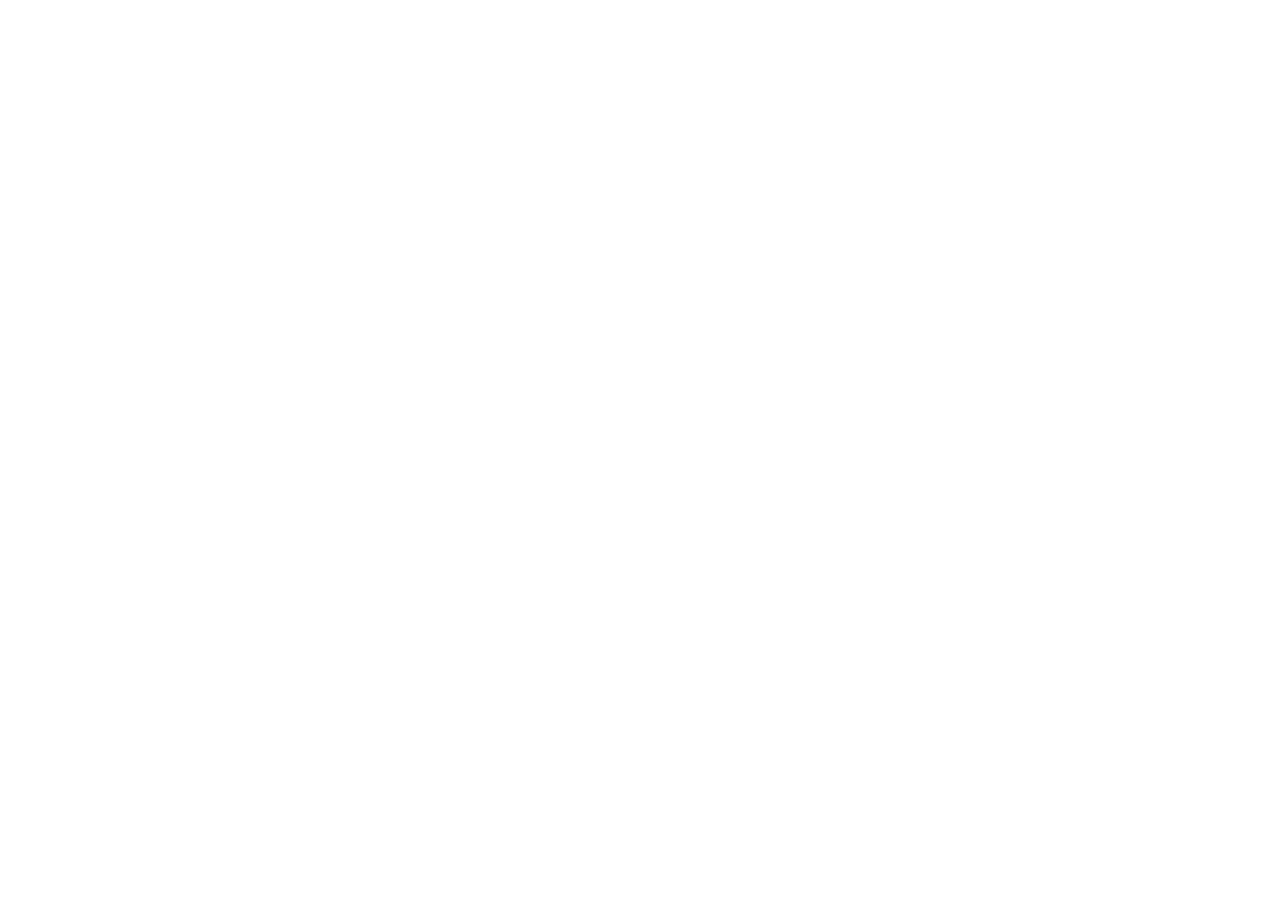
==== test/bobble-test.html @ 95124c9d "Move test.html to bobble-test.html" ====
<!doctype html>
<html>
  <head>
    <title>Bobble Test</title>
    <link href="test.css" media="screen" rel="stylesheet" type="text/css" />
    <script type="text/javascript" language="JavaScript" src="http://ajax.googleapis.com/ajax/libs/prototype/1.6.1.0/prototype.js"></script>
    <script type="text/javascript" language="JavaScript" src="../src/bobble.js"></script>
  </head>
  <body>



<script class="js-test" type="text/bobble">
// Time cannot go backwards
assertThrows(function() {
  advanceToTime(1);
  advanceToTime(0);
}, "Expected error to have been raised when attempting to rewind time");
</script>



<script class="js-test" type="text/bobble">
// setTimeout does not fire early
var a = false;
setTimeout(function() { a = true; }, 100);
advanceToTime(99);
assertEquals(false, a, "Expected setTimeout not to have fired early");
</script>



<script class="js-test" type="text/bobble">
// setTimeout does not fire early relative to current time
var a = false;
advanceToTime(50);
setTimeout( function() { a = true; }, 100);
advanceToTime(149);
assertEquals(false, a, "Expected setTimeout not to have fired early");
</script>



<script class="js-test" type="text/bobble">
// setTimeout fires relative to current time
var a = false;
advanceToTime(50);
setTimeout( function() { a = true; }, 100);
advanceToTime(150);
assertEquals(true, a, "Expected setTimeout to have fired after elapsed time");
</script>



<script class="js-test" type="text/bobble">
// setTimeout does not repeat
var a = false;
setTimeout( function() { a = true; }, 100);
advanceToTime(100);
assertEquals(true, a, "Expected setTimeout to have fired once");
a = false;
advanceToTime(200);
assertEquals(false, a, "Expected setTimeout not to have fired again");
</script>



<script class="js-test" type="text/bobble">
// setInterval repeats
var a = false;
setInterval( function() { a = true; }, 100);
advanceToTime(100);
assertEquals(true, a, "Expected setInterval to have fired once");
a = false;
advanceToTime(200);
assertEquals(true, a, "Expected setInterval to have fired again");
</script>



<script class="js-test" type="text/bobble">
// setInterval fires once per busy-interval
var a = 0;
setInterval( function() { a++; }, 100);
advanceToTime(400);
assertEquals(1, a, "Expected setInterval to have fired once");
advanceToTime(800);
assertEquals(2, a, "Expected setInterval to have fired twice");
</script>



<script class="js-test" type="text/bobble">
// postMessage does not fire early
var a = false;
window.addEventListener('message', function() { a = true; }, false);
postMessage('message', '*');
assertEquals(false, a, "Expected postMessage not to have fired");
</script>



<script class="js-test" type="text/bobble">
// postMessage fires
var a = false;
window.addEventListener('message', function() { a = true; }, false);
postMessage('message', '*');
advanceToTime(0);
assertEquals(true, a, "Expected postMessage to have fired");
</script>



<script class="js-test" type="text/bobble">
// postMessage fires once
var a = false;
window.addEventListener('message', function() { a = true; }, false);
postMessage('message', '*');
advanceToTime(0);
a = false;
advanceToTime(0);
assertEquals(false, a, "Expected postMessage not to have fired again");
</script>



<script class="js-test" type="text/bobble">
// clearTimeout clears
var a = false;
var timeout = setTimeout(function() { a = true; }, 100);
clearTimeout(timeout);
advanceToTime(100);
assertEquals(false, a, "Expected cleared setTimeout not to have fired");
</script>



<script class="js-test" type="text/bobble">
// clearInterval clears
var a = false;
var interval = setInterval(function() { a = true; }, 100);
advanceToTime(100);
assertEquals(true, a, "Expected setInterval to have fired before clearing");
a = false;
clearInterval(interval);
advanceToTime(200);
assertEquals(false, a, "Expected cleared setInterval not to have fired again");
</script>



<script class="js-test" type="text/bobble">
// new Date() is controlled by bobble
var then = new Date();
advanceToTime(100);
var now = new Date();
assertEquals(100, now - then, "Expected bobble time to control Date");
</script>



<script class="js-test" type="text/bobble">
// Explicit Date constructor signatures work correctly
assertEquals(1275785813010, new Date(1275785813010));
assertEquals(1275785813000, new Date("2010-06-05 17:56:53 GMT-0700 (PDT)"));
assertEquals(1277967600000, new Date(2010, 6));
assertEquals(1278313200000, new Date(2010, 6, 5));
assertEquals(1278374400000, new Date(2010, 6, 5, 17));
assertEquals(1278377760000, new Date(2010, 6, 5, 17, 56));
assertEquals(1278377813000, new Date(2010, 6, 5, 17, 56, 53));
assertEquals(1278377813010, new Date(2010, 6, 5, 17, 56, 53, 10));
</script>



<script class="js-test" type="text/bobble">
// window.setTimeout fires
var a = false;
window.setTimeout( function() { a = true; }, 100);
advanceToTime(100);
assertEquals(true, a, "Expected window.setTimeout to have fired after elapsed time");
</script>



<script class="js-test" type="text/bobble">
// window.setInterval fires
var a = false;
window.setInterval( function() { a = true; }, 100);
advanceToTime(100);
assertEquals(true, a, "Expected window.setInterval to have fired after elapsed time");
</script>



<script class="js-test" type="text/bobble">
// window.clearTimeout clears implicit setTimeout
var a = false;
var timeout = setTimeout( function() { a = true; }, 100);
window.clearTimeout(timeout);
advanceToTime(100);
assertEquals(false, a, "Expected window.clearTimeout to have cleared implicit setTimeout");
</script>



<script class="js-test" type="text/bobble">
// window.clearInterval clears implict setInterval
var a = false;
var interval = setInterval( function() { a = true; }, 100);
window.clearInterval(interval);
advanceToTime(100);
assertEquals(false, a, "Expected window.clearInterval to have cleared implicit setInterval");
</script>



  <script type="text/javascript" language="JavaScript" src="bobbled-tests-runner.js"></script>
  
  </body>
</html>
---- test/test.css ----
.js-test-result-status { padding: 10px; margin: 2px; }
.js-test-result-status pre { padding: 0; margin: 0; }
.js-test-result-status-success { background-color: #A0FFA0; display: none; }
.js-test-result-status-failure { background-color: #FF8080; }
.js-test-result-status .js-test-result-message { margin: 15px 10px 10px; font-weight: bold; }
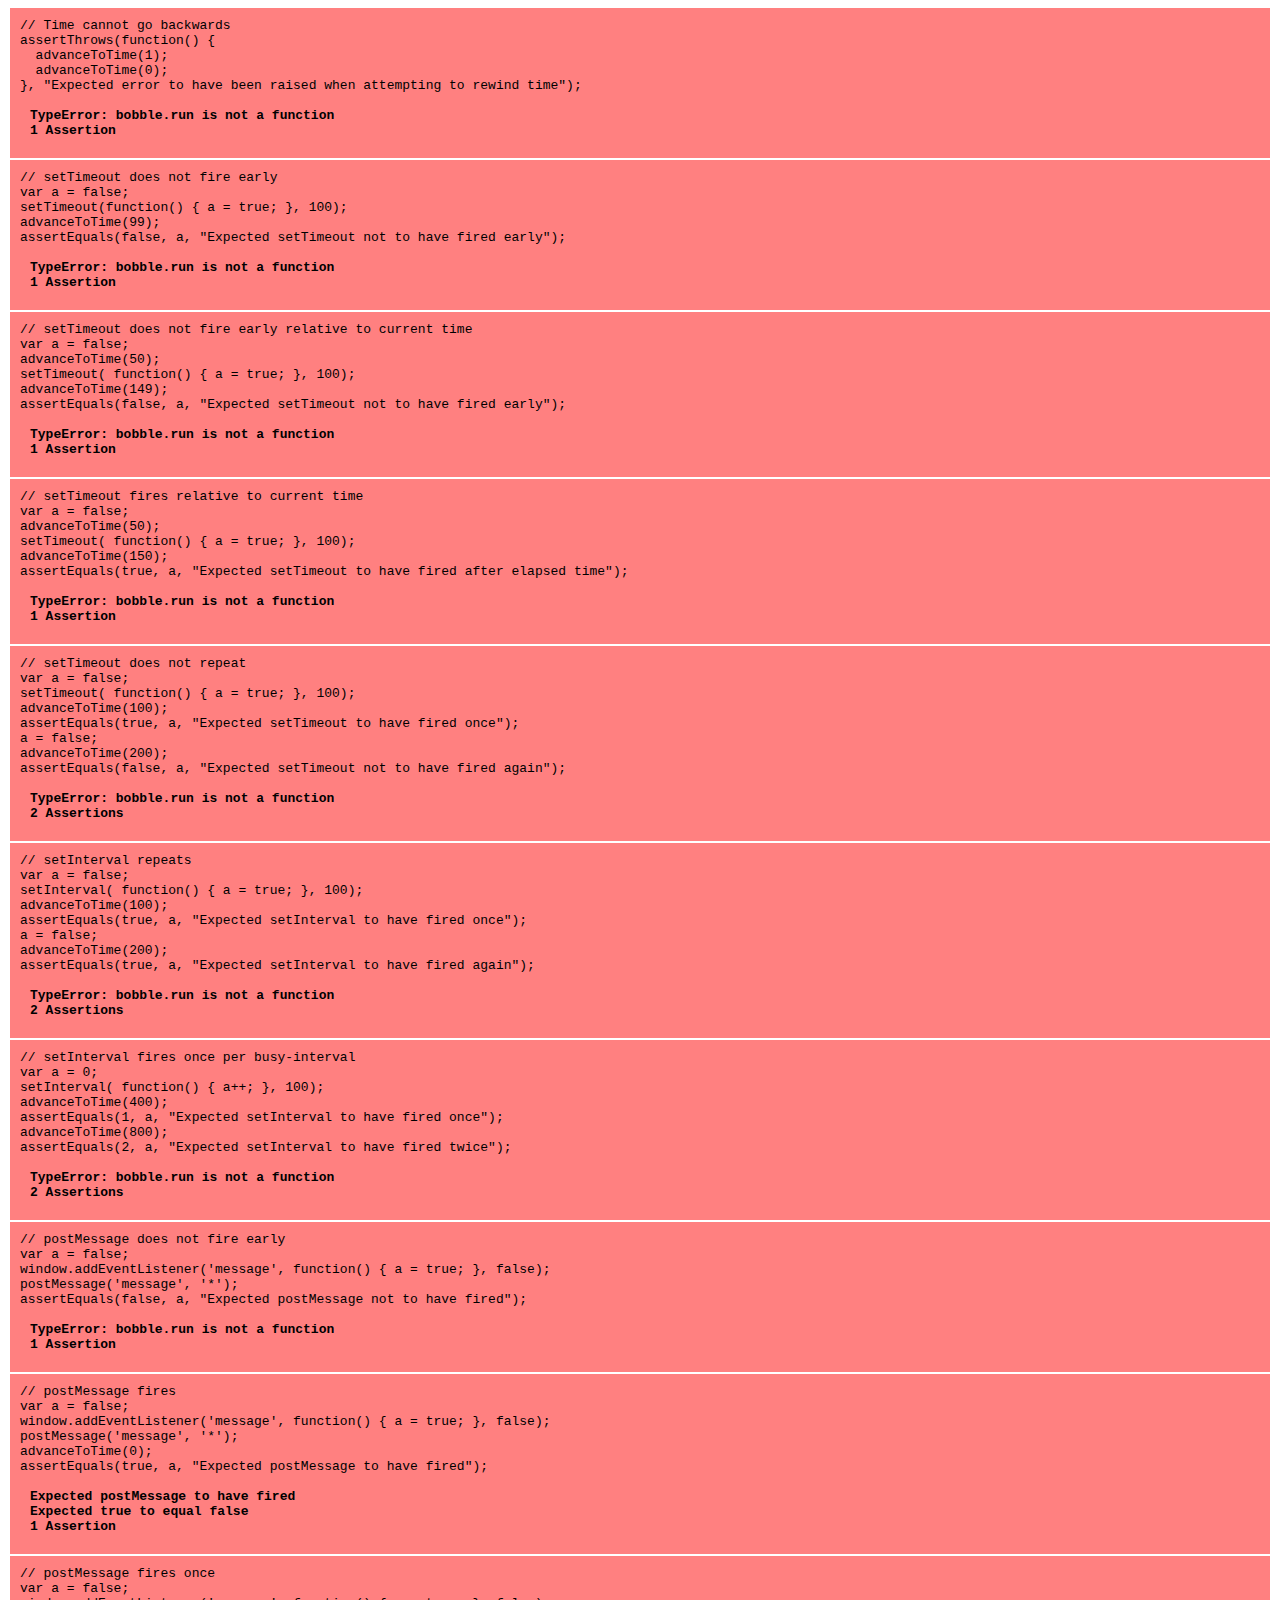
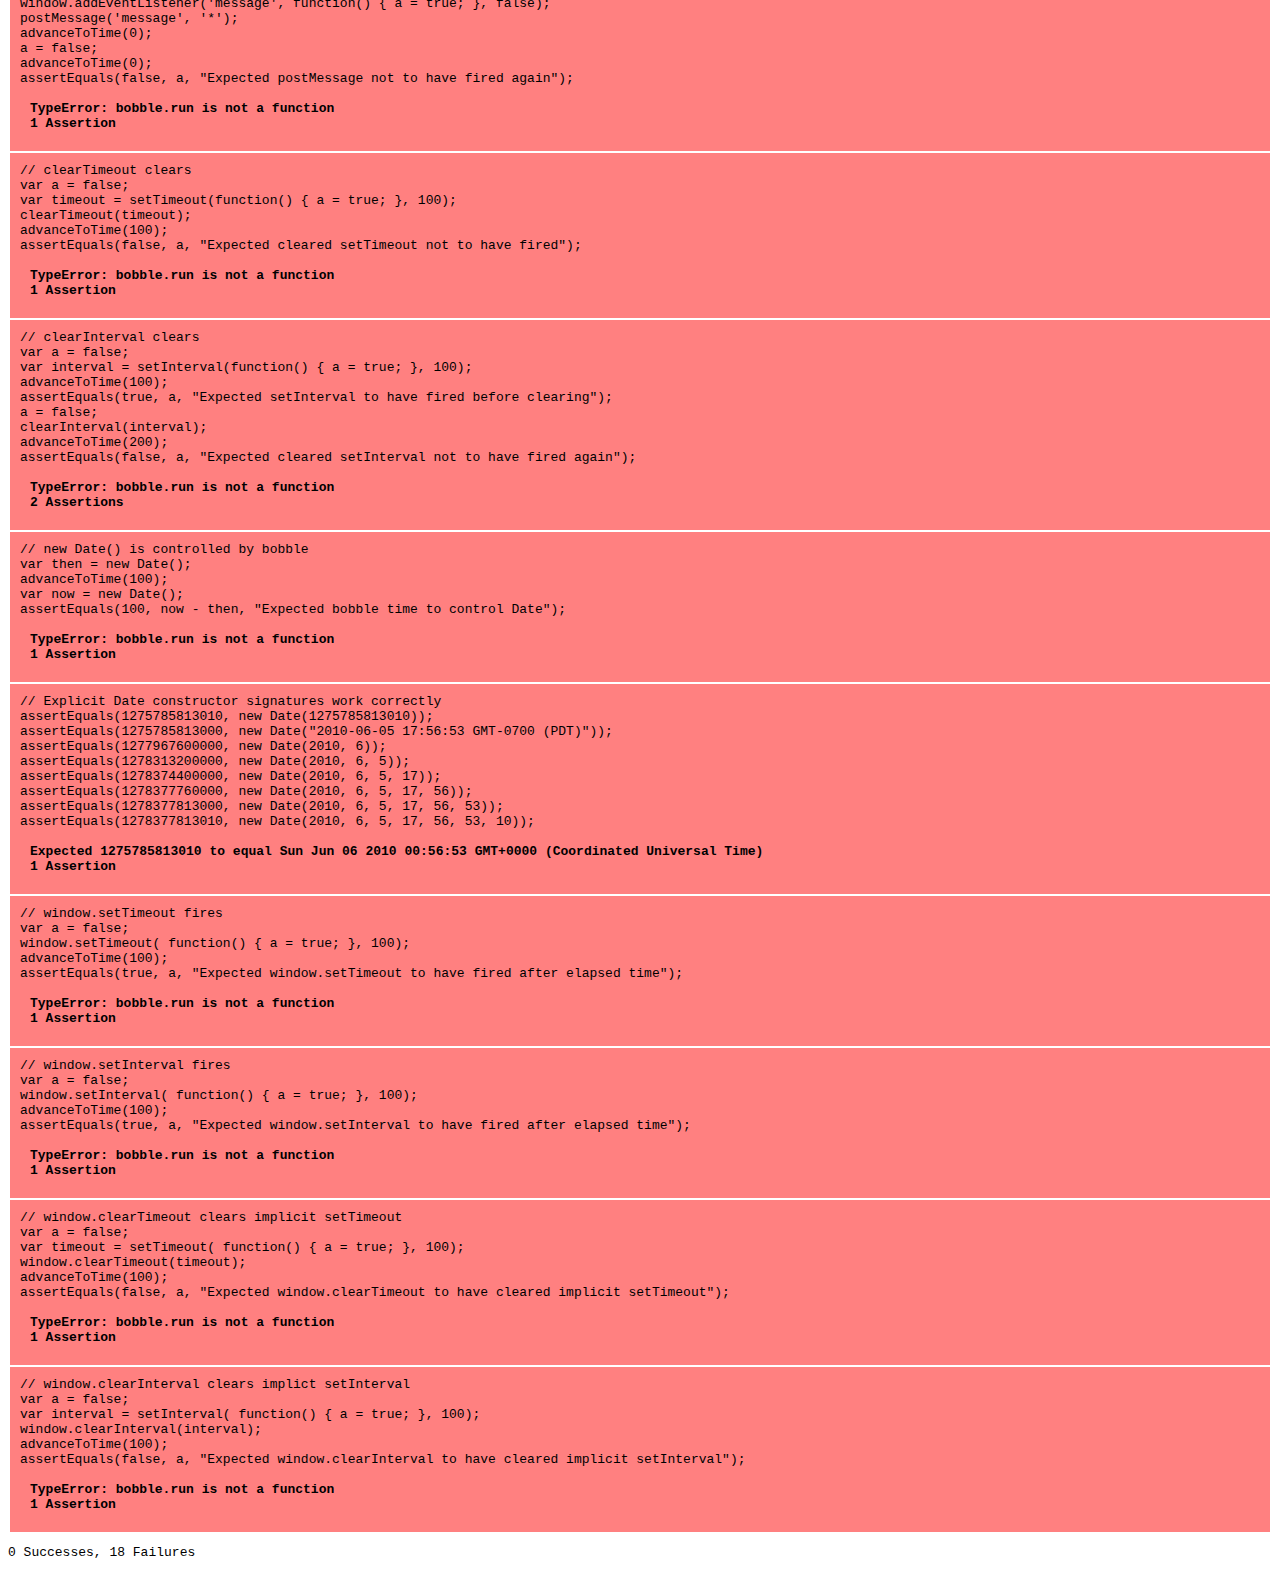
==== commit 1bcd687a: "Use local version of prototype for tests" ====
--- a/test/bobble-test.html
+++ b/test/bobble-test.html
@@ -3,7 +3,7 @@
   <head>
     <title>Bobble Test</title>
     <link href="test.css" media="screen" rel="stylesheet" type="text/css" />
-    <script type="text/javascript" language="JavaScript" src="http://ajax.googleapis.com/ajax/libs/prototype/1.6.1.0/prototype.js"></script>
+    <script type="text/javascript" language="JavaScript" src="prototype.js"></script>
     <script type="text/javascript" language="JavaScript" src="../src/bobble.js"></script>
   </head>
   <body>
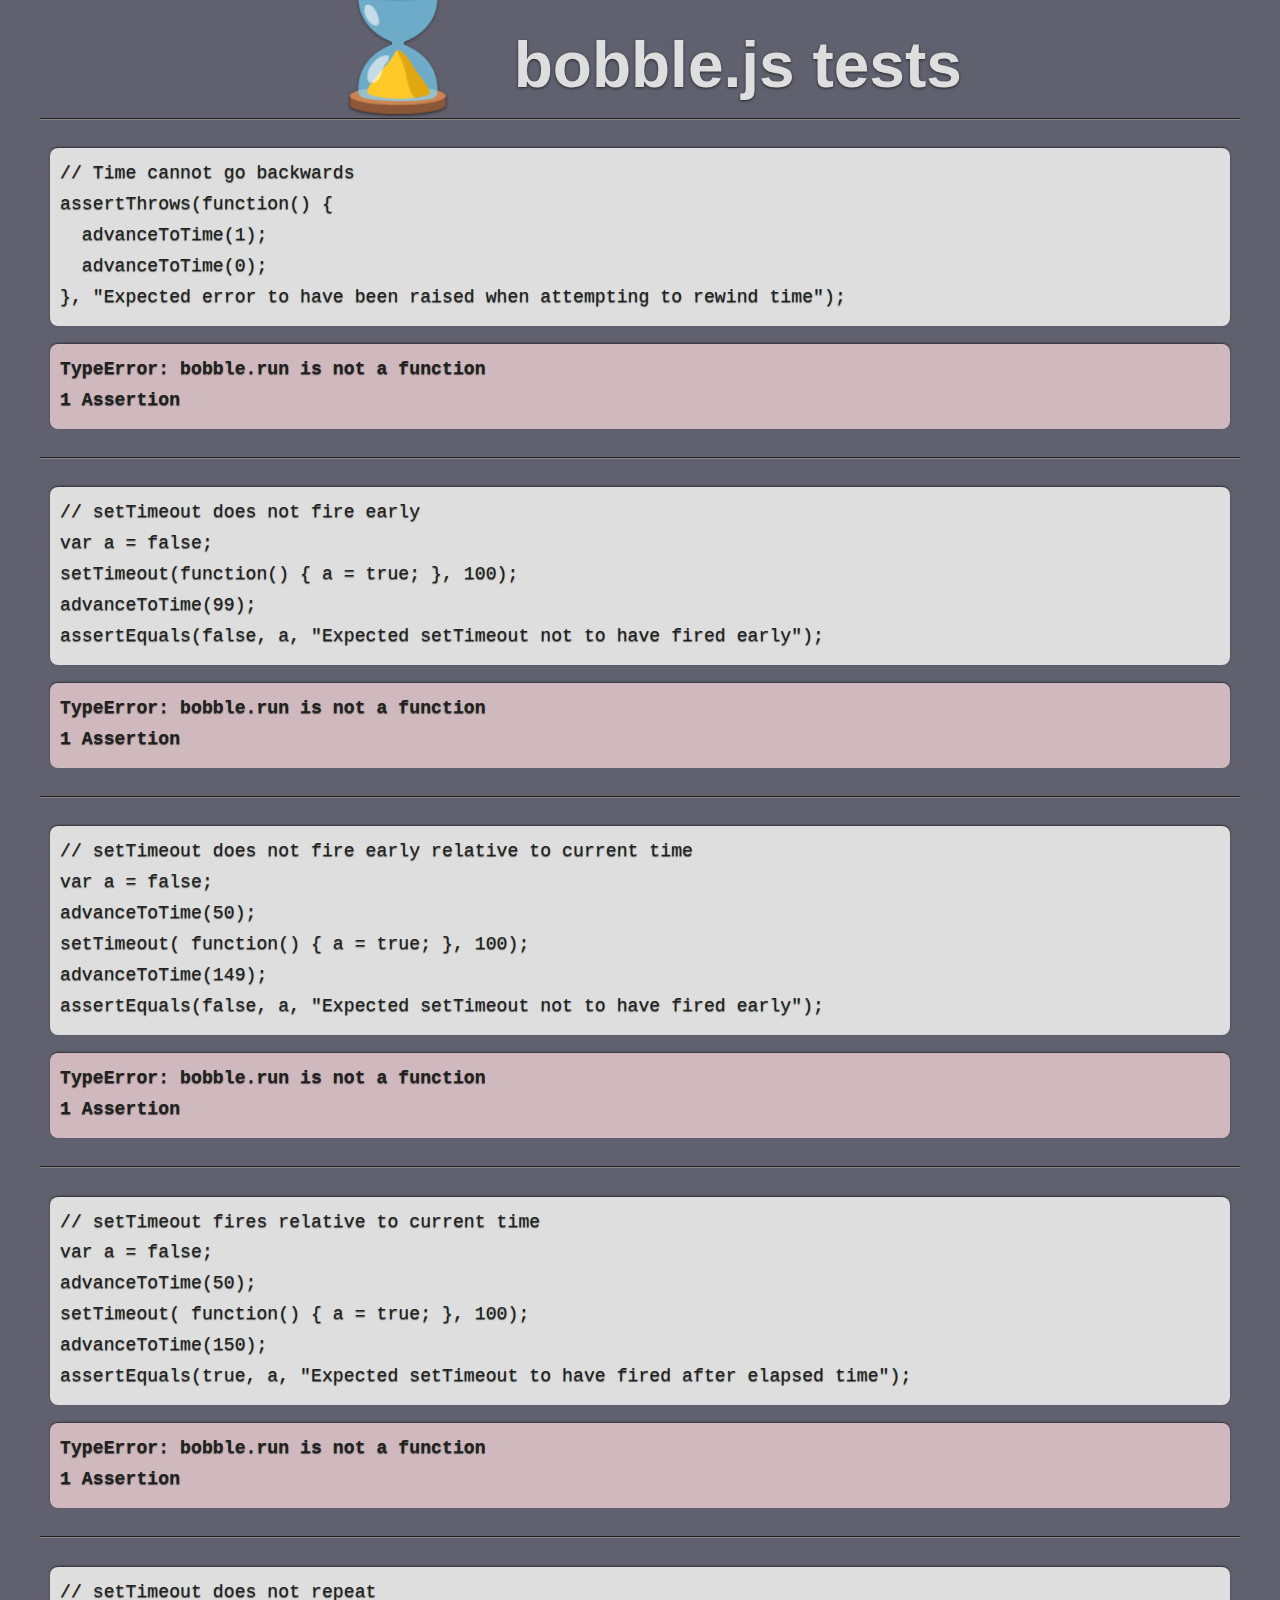
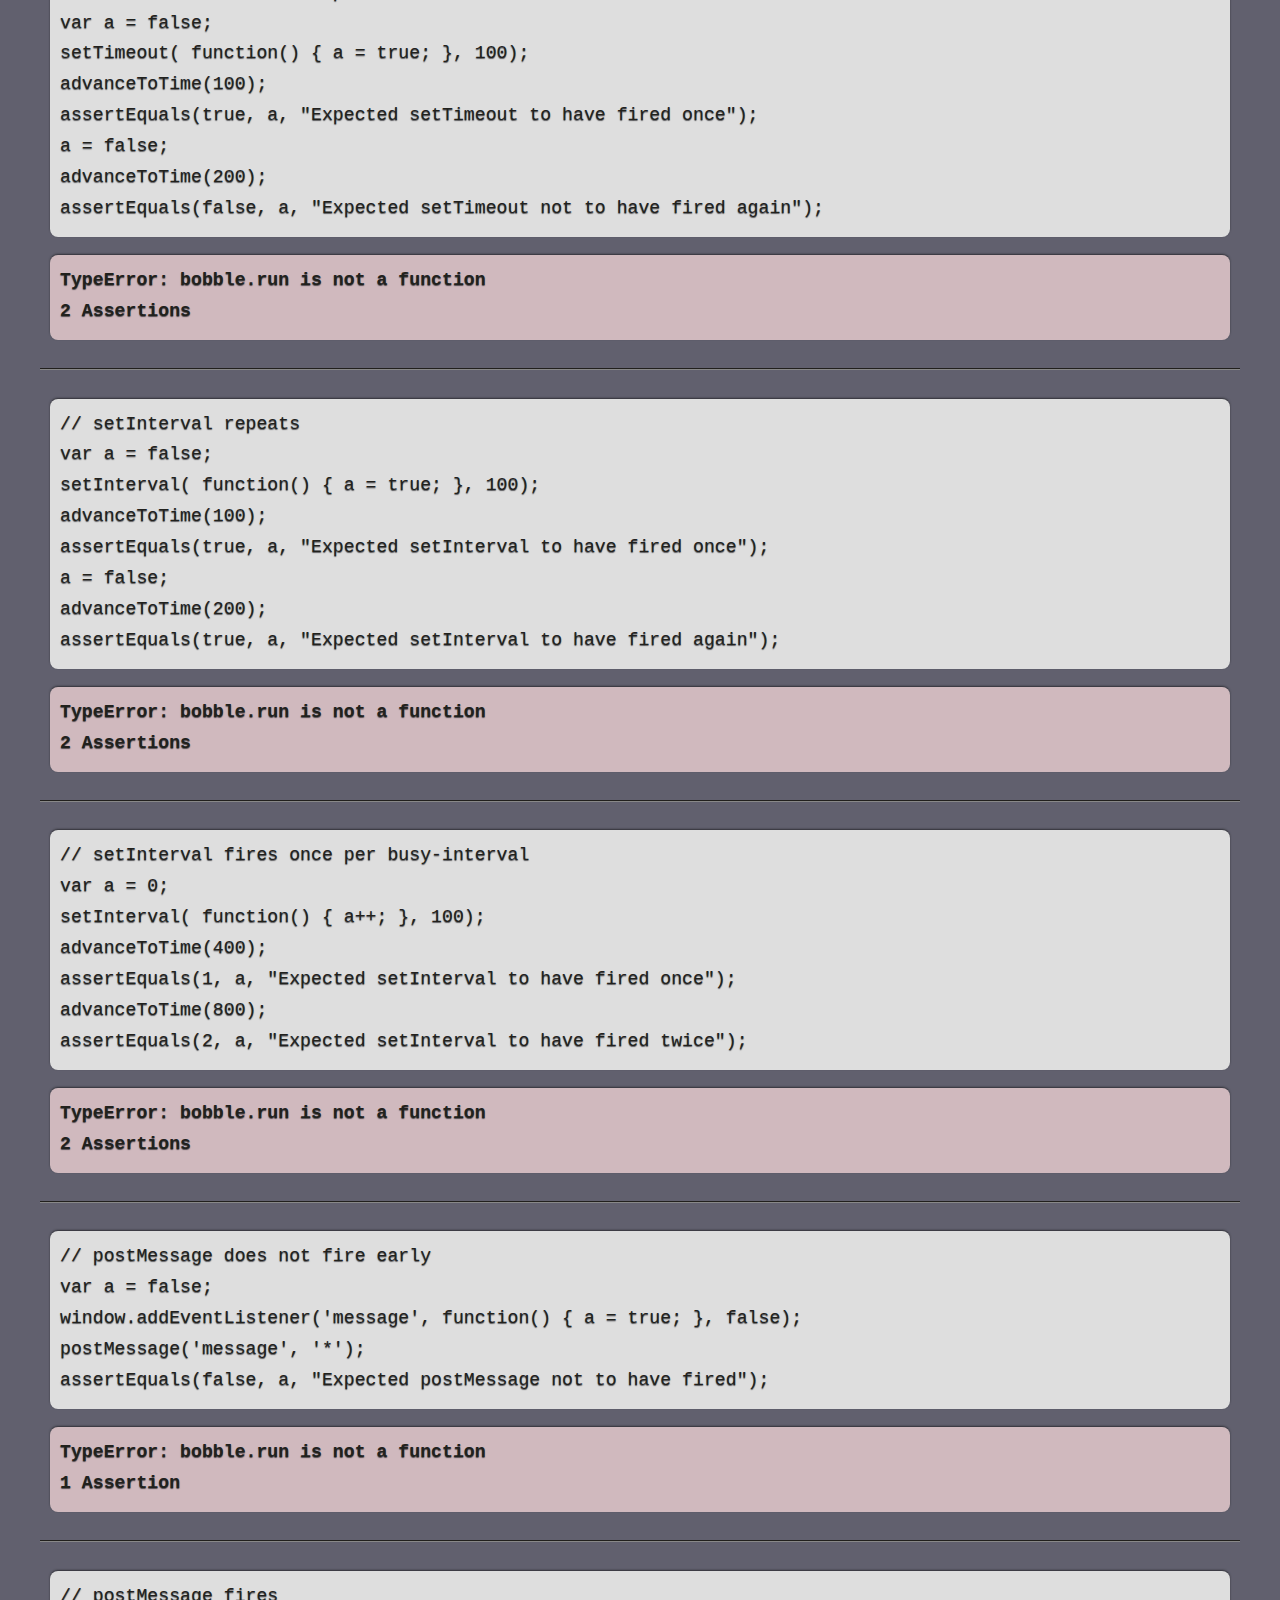
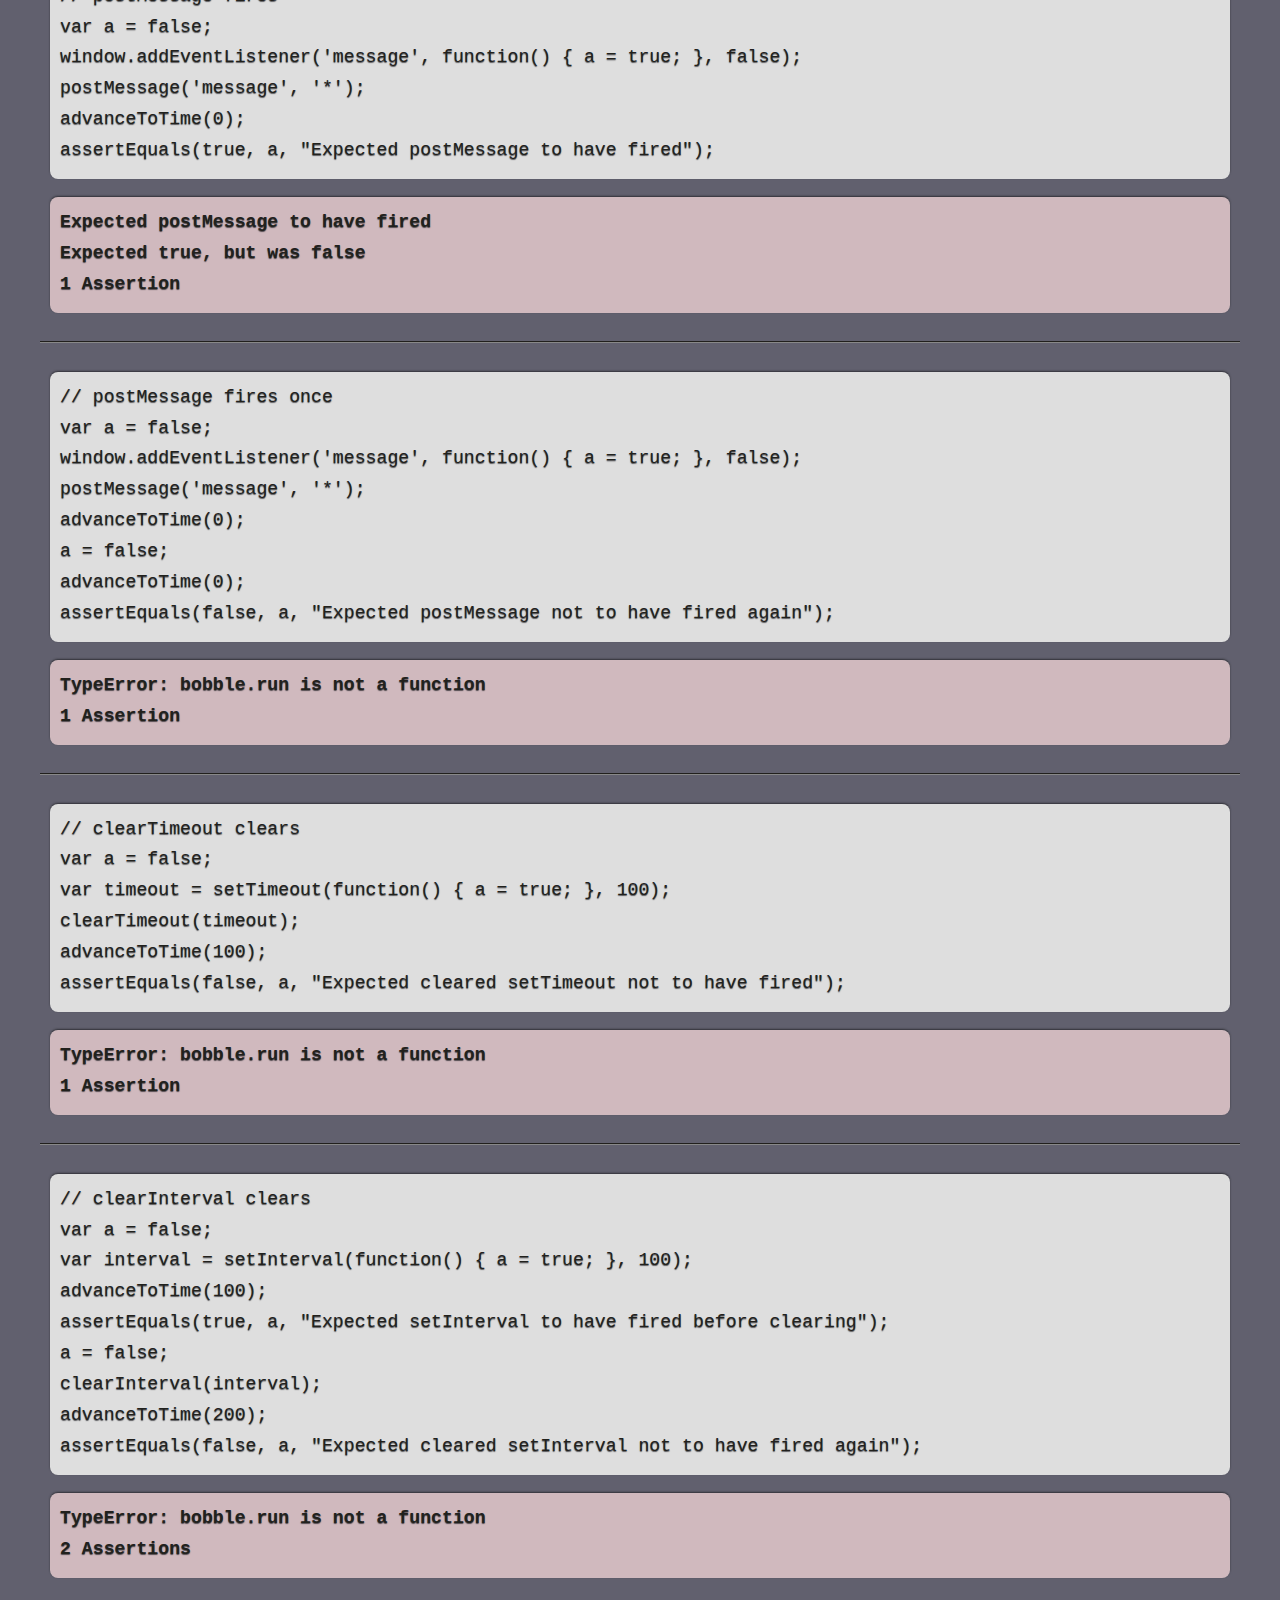
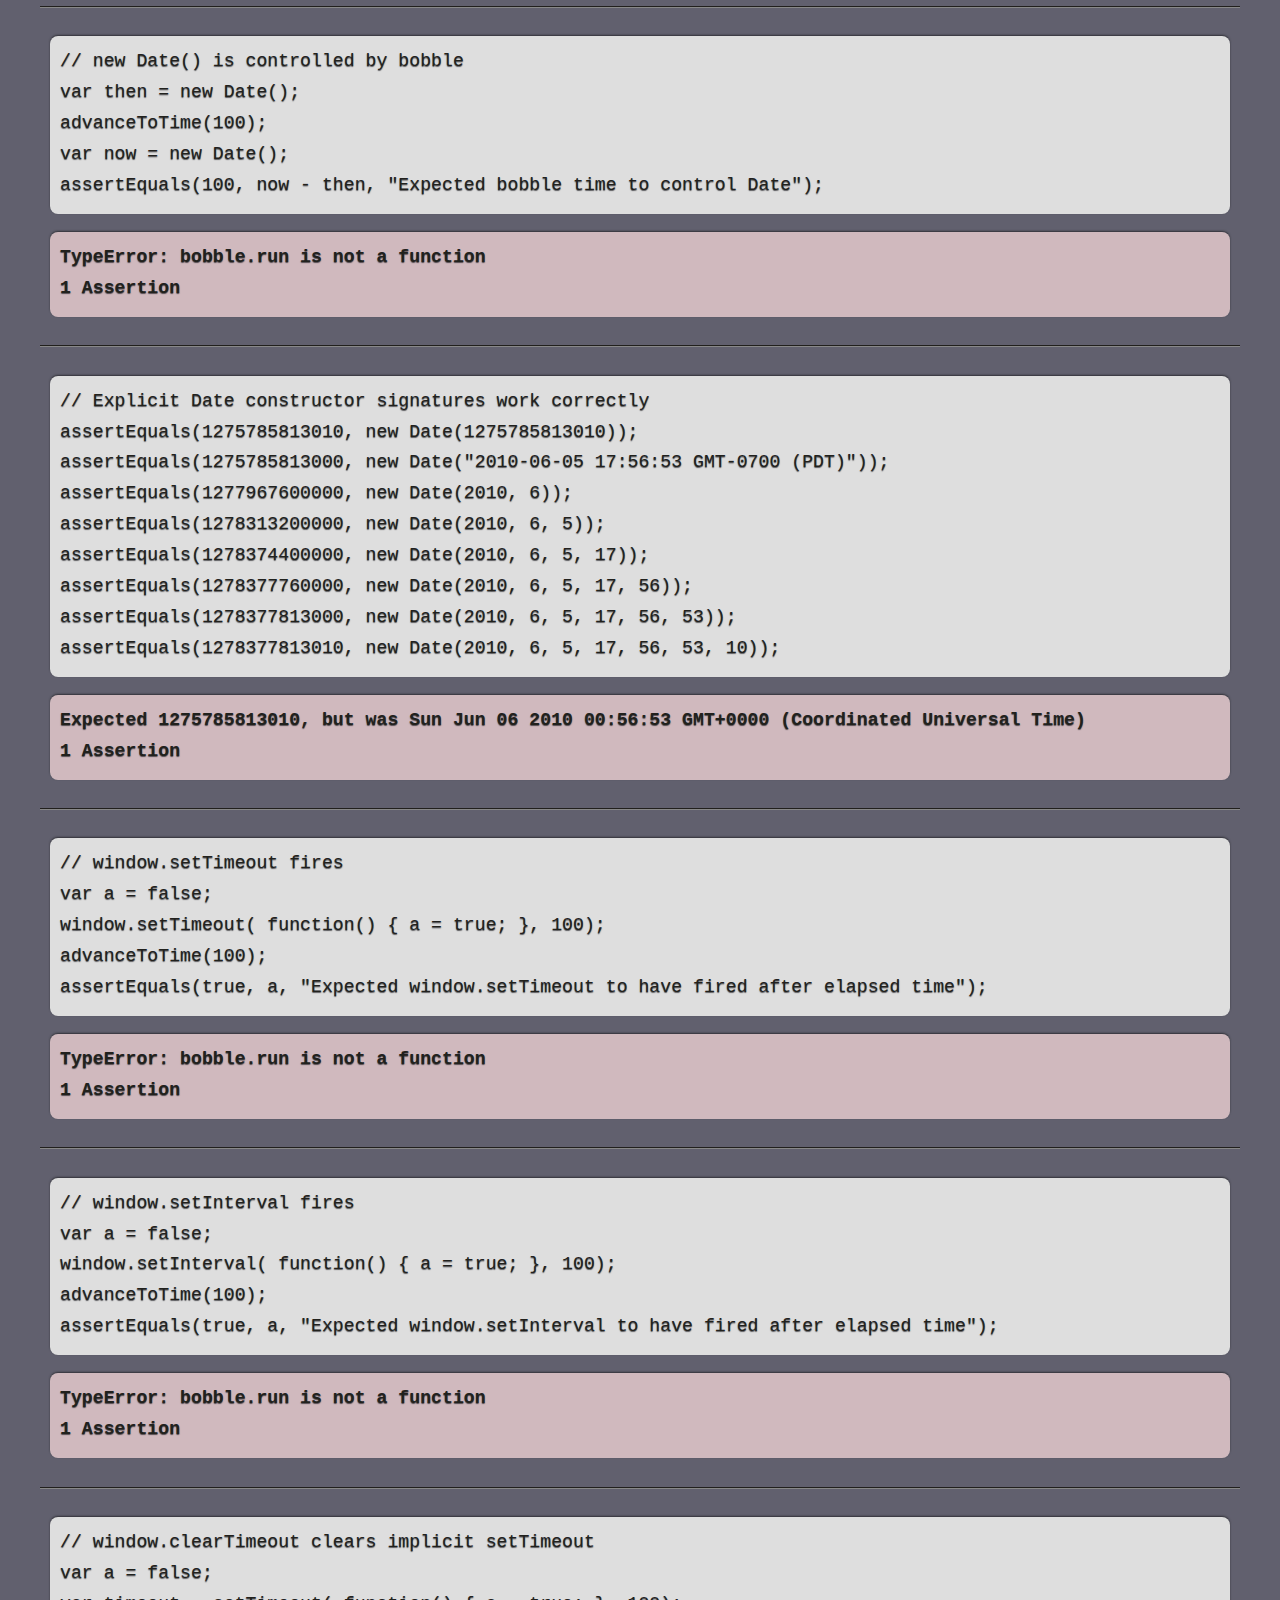
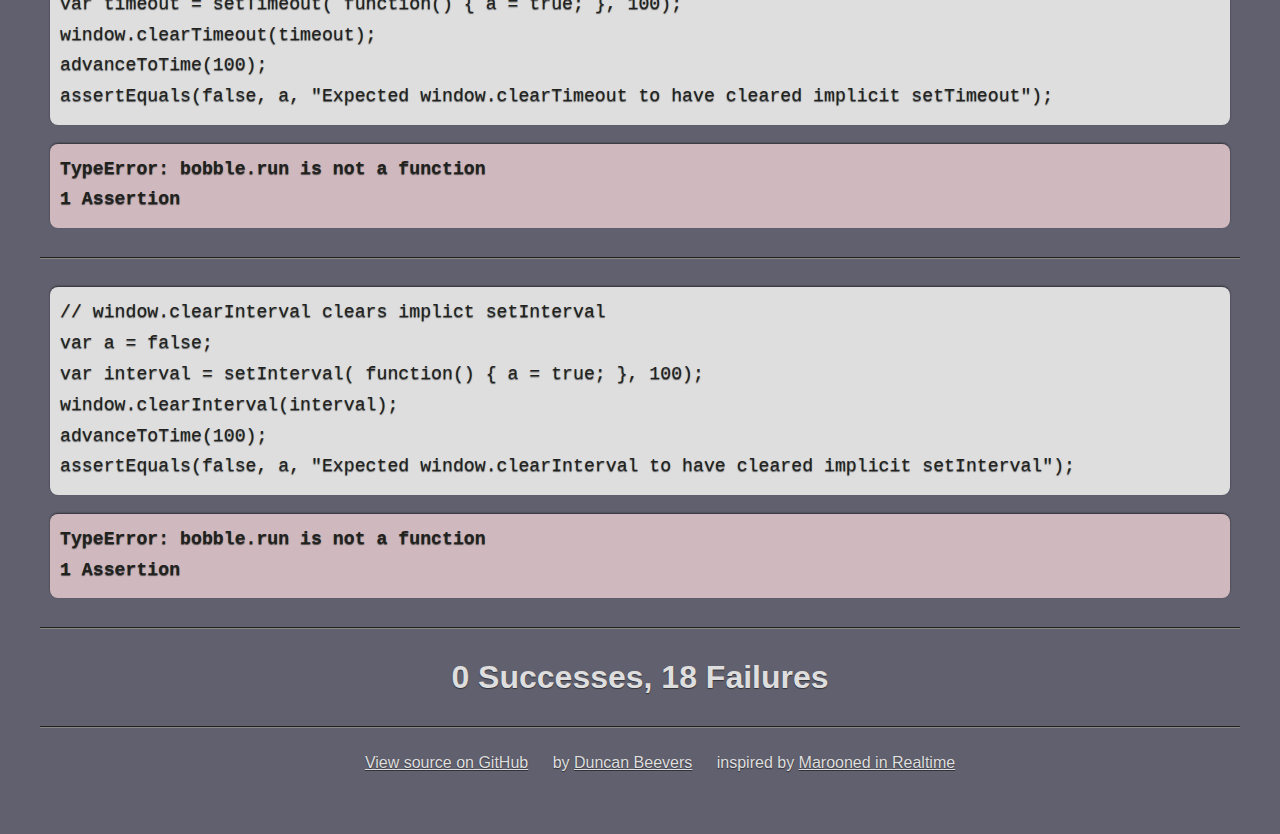
==== commit 1db3e639: "Model bobble test look-and-feel on gh-pages work" ====
--- a/test/bobble-test.html
+++ b/test/bobble-test.html
@@ -3,12 +3,16 @@
   <head>
     <title>Bobble Test</title>
     <link href="test.css" media="screen" rel="stylesheet" type="text/css" />
-    <script type="text/javascript" language="JavaScript" src="prototype.js"></script>
-    <script type="text/javascript" language="JavaScript" src="../src/bobble.js"></script>
   </head>
   <body>
-
-
+    <div class="header">
+      <span class="hourglass"> 
+        &#x231B;
+      </span> 
+      <h1>bobble.js tests</h1>
+    </div>
+    
+    <span id="results"></span>
 
 <script class="js-test" type="text/bobble">
 // Time cannot go backwards
@@ -215,7 +219,16 @@
 
 
 
+  <script type="text/javascript" language="JavaScript" src="../src/bobble.js"></script>
+  <script type="text/javascript" language="JavaScript" src="prototype.js"></script>
   <script type="text/javascript" language="JavaScript" src="bobbled-tests-runner.js"></script>
   
+    <div class="footer"> 
+      <ul> 
+        <li><a href="http://github.com/duncanbeevers/bobble">View source on GitHub</a></li> 
+        <li>by <a href="http://www.dweebd.com">Duncan Beevers</a></li> 
+        <li>inspired by <a href="http://www.amazon.com/gp/product/0765308843?ie=UTF8&tag=duncanbeevers-20&linkCode=as2&camp=1789&creative=390957&creativeASIN=0765308843">Marooned in Realtime</a></li> 
+      </ul> 
+    </div>
   </body>
 </html>
--- a/test/test.css
+++ b/test/test.css
@@ -1,5 +1,85 @@
-.js-test-result-status { padding: 10px; margin: 2px; }
-.js-test-result-status pre { padding: 0; margin: 0; }
-.js-test-result-status-success { background-color: #A0FFA0; display: none; }
-.js-test-result-status-failure { background-color: #FF8080; }
-.js-test-result-status .js-test-result-message { margin: 15px 10px 10px; font-weight: bold; }
+body {
+  font-family: sans-serif;
+  background-color: #61606e;
+  color: #dedede;
+  text-align: center;
+  min-width: 800px;
+  max-width: 1200px;
+  margin-left: auto;
+  margin-right: auto;
+  font-size: 2em;
+}
+a {
+  color: #dedede;
+}
+.header {
+  margin-top: -70px;
+  text-shadow: rgba(29, 29, 33, 0.899219) 0px 1px 3px;
+  border-top: none;
+}
+.hourglass {
+  font-size: 4em;
+  padding-bottom: 0px;
+}
+h1 {
+  padding: 0px;
+  margin: 0px;
+  display: inline;
+}
+h2 {
+  font-size: 1em;
+  margin: 0px;
+  padding-bottom: 30px;
+}
+h3 {
+  font-size: 0.9em;
+  margin: 0px;
+}
+div {
+  padding-top: 30px;
+  border-top: 1px solid #888;
+  border-bottom: 1px solid #21201d;
+  text-shadow: rgba(29, 29, 33, 0.699219) 0px 1px 1px;
+}
+p {
+  font-size: 0.7em;
+}
+pre {
+  text-align: left;
+  padding: 10px 10px 13px 10px;
+  display: block;
+  background-color: #dedede;
+  line-height: 1.7em;
+  border-radius: 8px;
+  color: #21211d;
+  -webkit-box-shadow: 0px -1px 2px rgba(29, 29, 33, 0.699219);
+}
+.footer {
+  font-size: 0.5em;
+  padding: 10px 10px 0px 10px;
+  border-bottom: none;
+}
+ul {
+  margin-left: auto;
+  margin-right: auto;
+  list-style-type: none;
+}
+li {
+  display: inline;
+  margin-left: 10px;
+  margin-right: 10px;
+}
+li:first-child {
+  margin-left: 0px;
+}
+li:last-child {
+  margin-right: 0px;
+}
+
+.js-test-result-status pre { font-size: 0.7em; }
+.js-test-result-status { padding: 10px; }
+.js-test-result-status-success .js-test-result-message { background-color: rgba(224, 255, 224, 0.7); }
+.js-test-result-status-success .js-test-body { }
+.js-test-result-status-failure .js-test-result-message { background-color: rgba(255, 224, 224, 0.7); }
+.js-test-result-status .js-test-result-message { font-weight: bold; }
+.js-test-results-summary { }